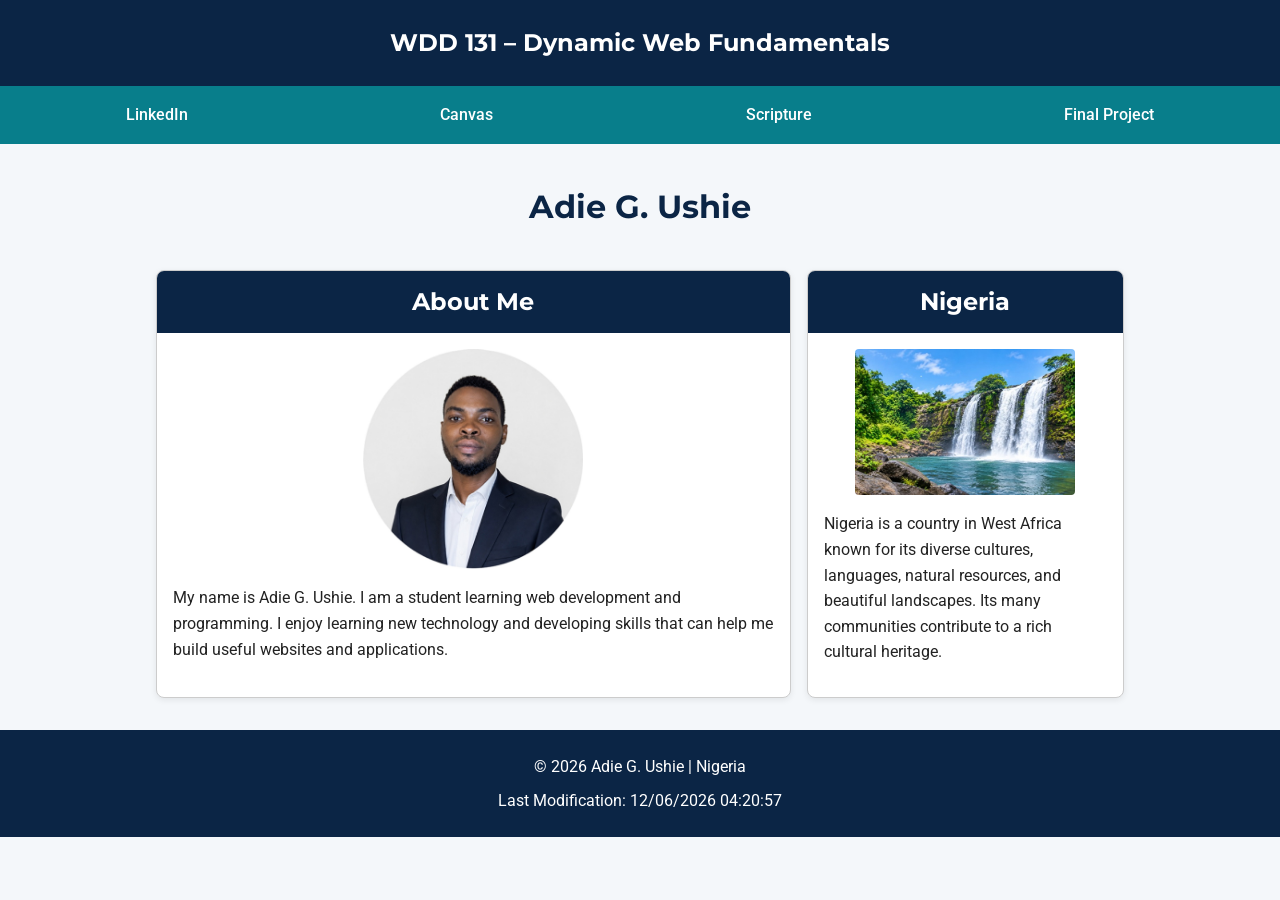
==== index.html @ 2e06fdfd "create wdd 131 homepage" ====
<!DOCTYPE html>
<html lang="en">
<head>
    <meta charset="UTF-8">
    <meta name="viewport" content="width=device-width, initial-scale=1.0">
    <meta name="description" content="WDD 131 Dynamic Web Fundamentals homepage for Adie G. Ushie, featuring an introduction to web development and Nigeria.">
    <meta name="author" content="Adie G. Ushie">
    <title>WDD 131 – Dynamic Web Fundamentals – Adie G. Ushie</title>
    <link rel="stylesheet" href="styles/base.css">
    <script src="scripts/getdates.js" defer></script>
</head>
<body>
    <header>
        <span id="course-title">WDD 131 – Dynamic Web Fundamentals</span>

        <nav>
            <a href="https://www.linkedin.com/" target="_blank" rel="noopener noreferrer">LinkedIn</a>
            <a href="https://byupw.instructure.com/">Canvas</a>
            <a href="https://www.churchofjesuschrist.org/study/scriptures/bofm/1-ne/3?lang=eng&id=p7#p7" target="_blank" rel="noopener noreferrer">Scripture</a>
            <a href="#">Final Project</a>
        </nav>
    </header>

    <main>
        <h1>Adie G. Ushie</h1>

        <section class="card">
            <h2>About Me</h2>
            <div class="card-content">
                <img src="images/profile.jpg" alt="Portrait of Adie G. Ushie">
                <p>
                    My name is Adie G. Ushie. I am a student learning web
                    development and programming. I enjoy learning new
                    technology and developing skills that can help me build
                    useful websites and applications.
                </p>
            </div>
        </section>

        <section class="card">
            <h2>Nigeria</h2>
            <div class="card-content">
                <img src="images/nigeria.jpg" alt="A natural landscape in Nigeria">
                <p>
                    Nigeria is a country in West Africa known for its diverse
                    cultures, languages, natural resources, and beautiful
                    landscapes. Its many communities contribute to a rich
                    cultural heritage.
                </p>
            </div>
        </section>
    </main>

    <footer>
        <p>© <span id="currentyear"></span> Adie G. Ushie | Nigeria</p>
        <p id="lastModified"></p>
    </footer>
</body>
</html>
---- styles/base.css ----
@import url('https://fonts.googleapis.com/css2?family=Roboto:wght@400;500;700&family=Montserrat:wght@600;700&display=swap');

:root {
    --navy: #0b2545;
    --teal: #087e8b;
    --light: #f4f7fa;
    --white: #ffffff;
    --gold: #ffcc70;
    --text: #222222;
}

* {
    box-sizing: border-box;
}

body {
    margin: 0;
    font-family: 'Roboto', sans-serif;
    color: var(--text);
    background: var(--light);
    line-height: 1.6;
}

header {
    background: var(--navy);
    color: var(--white);
}

#course-title {
    display: block;
    padding: 1.5rem 1rem;
    text-align: center;
    font-family: 'Montserrat', sans-serif;
    font-size: 1.5rem;
    font-weight: 700;
}

nav {
    display: flex;
    justify-content: space-around;
    align-items: center;
    flex-wrap: wrap;
    background: var(--teal);
}

nav a {
    color: var(--white);
    text-decoration: none;
    padding: 1rem;
    font-weight: 500;
    transition: background-color 0.3s, color 0.3s;
}

nav a:hover,
nav a:focus-visible {
    background: var(--gold);
    color: var(--navy);
}

main {
    max-width: 1000px;
    margin: 0 auto;
    padding: 1rem;
    display: grid;
    grid-template-columns: 2fr 1fr;
    gap: 1rem;
}

h1 {
    grid-column: 1 / -1;
    text-align: center;
    font-family: 'Montserrat', sans-serif;
    color: var(--navy);
}

.card {
    background: var(--white);
    border: 1px solid #cccccc;
    border-radius: 8px;
    overflow: hidden;
    box-shadow: 0 2px 6px rgba(0, 0, 0, 0.08);
}

.card h2 {
    margin: 0;
    padding: 0.75rem;
    text-align: center;
    background: var(--navy);
    color: var(--white);
    font-family: 'Montserrat', sans-serif;
}

.card-content {
    padding: 1rem;
}

.card img {
    display: block;
    width: 100%;
    max-width: 220px;
    height: auto;
    margin: 0 auto 1rem;
    border-radius: 4px;
}

footer {
    background: var(--navy);
    color: var(--white);
    text-align: center;
    padding: 1rem;
    margin-top: 1rem;
}

footer p {
    margin: 0.5rem;
}

@media screen and (max-width: 650px) {
    #course-title {
        font-size: 1.15rem;
    }

    nav {
        flex-direction: column;
    }

    nav a {
        width: 100%;
        text-align: center;
    }

    main {
        grid-template-columns: 1fr;
    }

    h1 {
        margin-bottom: 0;
    }
}
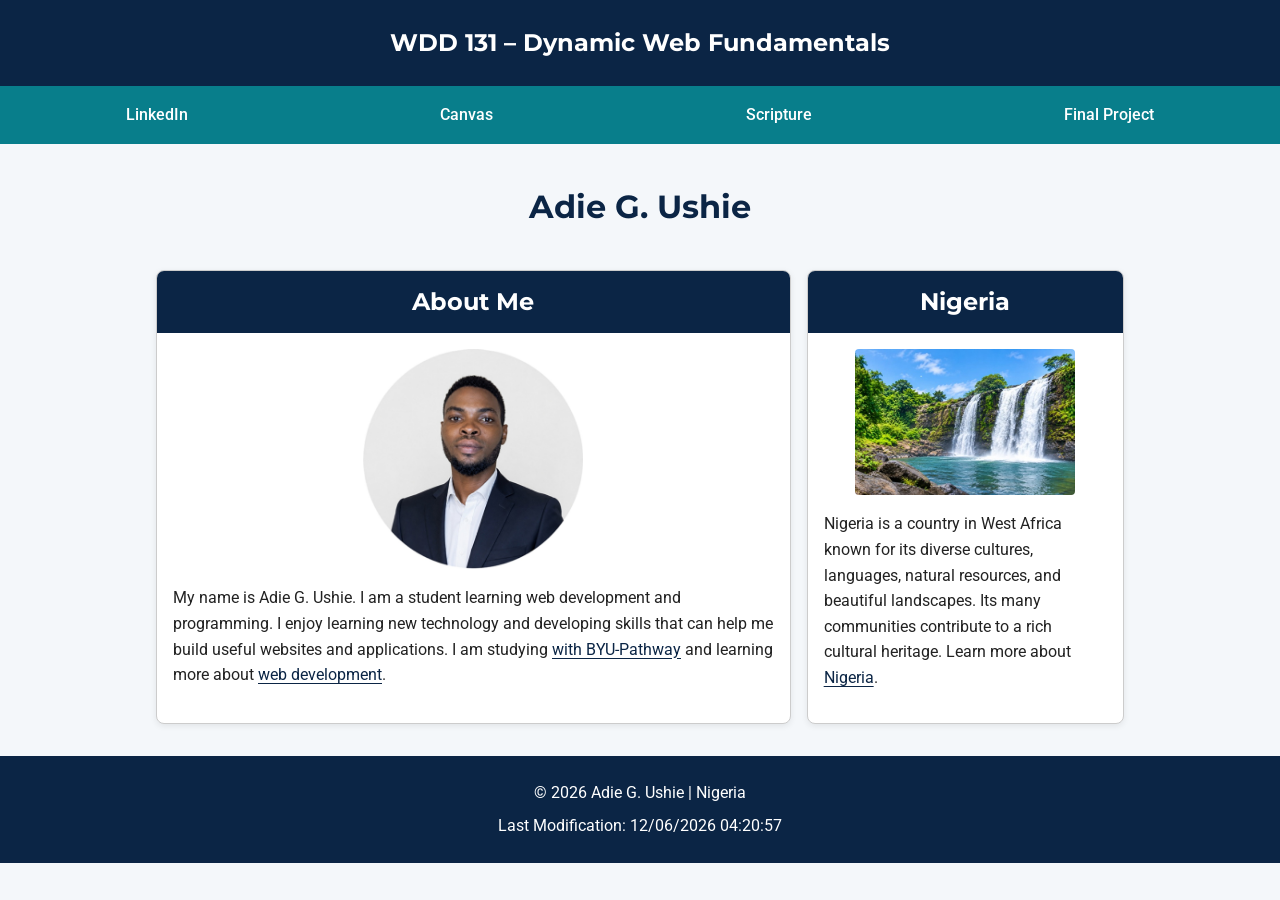
==== commit 72bdedb1: "create WDD 131 homepage" ====
--- a/index.html
+++ b/index.html
@@ -3,20 +3,33 @@
 <head>
     <meta charset="UTF-8">
     <meta name="viewport" content="width=device-width, initial-scale=1.0">
-    <meta name="description" content="WDD 131 Dynamic Web Fundamentals homepage for Adie G. Ushie, featuring an introduction to web development and Nigeria.">
+
+    <meta name="description" content="WDD 131 – Dynamic Web Fundamentals homepage by Adie G. Ushie, featuring web development studies and information about Nigeria.">
     <meta name="author" content="Adie G. Ushie">
+
     <title>WDD 131 – Dynamic Web Fundamentals – Adie G. Ushie</title>
+
+    <link rel="preconnect" href="https://fonts.googleapis.com">
+    <link rel="preconnect" href="https://fonts.gstatic.com" crossorigin>
+    <link href="https://fonts.googleapis.com/css2?family=Roboto:wght@400;500;700&family=Montserrat:wght@600;700&display=swap" rel="stylesheet">
+
     <link rel="stylesheet" href="styles/base.css">
     <script src="scripts/getdates.js" defer></script>
 </head>
+
 <body>
     <header>
         <span id="course-title">WDD 131 – Dynamic Web Fundamentals</span>
 
         <nav>
-            <a href="https://www.linkedin.com/" target="_blank" rel="noopener noreferrer">LinkedIn</a>
+            <a href="https://www.linkedin.com/"
+               target="_blank" rel="noopener noreferrer">LinkedIn</a>
+
             <a href="https://byupw.instructure.com/">Canvas</a>
-            <a href="https://www.churchofjesuschrist.org/study/scriptures/bofm/1-ne/3?lang=eng&id=p7#p7" target="_blank" rel="noopener noreferrer">Scripture</a>
+
+            <a href="https://www.churchofjesuschrist.org/study/scriptures/bofm/1-ne/3?lang=eng&id=p7#p7"
+               target="_blank" rel="noopener noreferrer">Scripture</a>
+
             <a href="#">Final Project</a>
         </nav>
     </header>
@@ -26,26 +39,43 @@
 
         <section class="card">
             <h2>About Me</h2>
+
             <div class="card-content">
-                <img src="images/profile.jpg" alt="Portrait of Adie G. Ushie">
+                <img src="images/profile.jpg"
+                     alt="Portrait of Adie G. Ushie"
+                     width="220"
+                     height="220">
+
                 <p>
                     My name is Adie G. Ushie. I am a student learning web
                     development and programming. I enjoy learning new
                     technology and developing skills that can help me build
-                    useful websites and applications.
+                    useful websites and applications. I am studying
+                    <a href="https://www.byupathway.edu/"
+                       target="_blank" rel="noopener noreferrer">with BYU-Pathway</a>
+                    and learning more about
+                    <a href="https://developer.mozilla.org/en-US/docs/Learn_web_development"
+                       target="_blank" rel="noopener noreferrer">web development</a>.
                 </p>
             </div>
         </section>
 
         <section class="card">
             <h2>Nigeria</h2>
+
             <div class="card-content">
-                <img src="images/nigeria.jpg" alt="A natural landscape in Nigeria">
+                <img src="images/nigeria.jpg"
+                     alt="A natural landscape in Nigeria"
+                     width="220"
+                     height="220">
+
                 <p>
                     Nigeria is a country in West Africa known for its diverse
                     cultures, languages, natural resources, and beautiful
                     landscapes. Its many communities contribute to a rich
-                    cultural heritage.
+                    cultural heritage. Learn more about
+                    <a href="https://www.britannica.com/place/Nigeria"
+                       target="_blank" rel="noopener noreferrer">Nigeria</a>.
                 </p>
             </div>
         </section>
--- a/styles/base.css
+++ b/styles/base.css
@@ -1,5 +1,3 @@
-@import url('https://fonts.googleapis.com/css2?family=Roboto:wght@400;500;700&family=Montserrat:wght@600;700&display=swap');
-
 :root {
     --navy: #0b2545;
     --teal: #087e8b;
@@ -103,6 +101,17 @@
     border-radius: 4px;
 }
 
+.card-content a {
+    color: var(--navy);
+    text-decoration: underline;
+    text-underline-offset: 3px;
+}
+
+.card-content a:hover,
+.card-content a:focus-visible {
+    color: var(--teal);
+}
+
 footer {
     background: var(--navy);
     color: var(--white);
